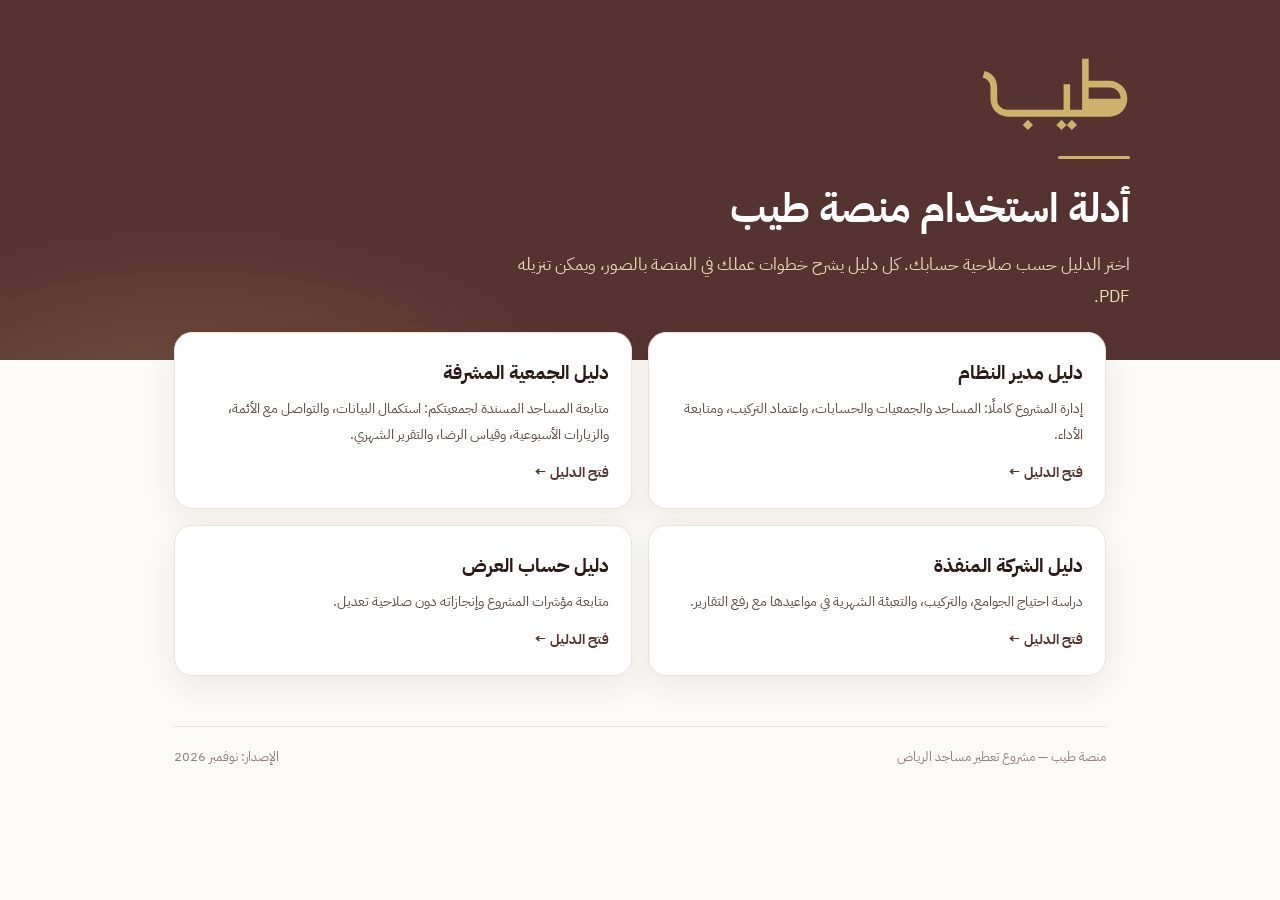
==== docs/guide/index.html @ 137c3f0c "أدلة استخدام مصورة لكل صلاحية مع نسخ PDF ورابط في القائمة Co-Authored-By: Claude Opus 5.5 <noreply@a" ====
<!doctype html><html lang="ar" dir="rtl"><head><meta charset="utf-8"><meta name="viewport" content="width=device-width,initial-scale=1">
<title>أدلة الاستخدام — منصة طيب</title><link rel="icon" href="../icon.svg" type="image/svg+xml">
<link rel="preconnect" href="https://fonts.googleapis.com"><link rel="preconnect" href="https://fonts.gstatic.com" crossorigin>
<link rel="stylesheet" href="https://fonts.googleapis.com/css2?family=IBM+Plex+Sans+Arabic:wght@400;500;600;700&display=swap">
<link rel="stylesheet" href="guide.css"></head><body>
<style>.cards{display:grid;grid-template-columns:repeat(2,1fr);gap:16px;margin-top:-28px;position:relative;z-index:2}
.cards .card{background:#fff;border:1px solid var(--line);border-radius:18px;padding:22px;text-decoration:none;color:var(--ink);display:grid;gap:6px;box-shadow:0 10px 30px rgba(86,51,49,.08)}
.cards .card b{font-size:19px}.cards .card span{color:var(--ink2);font-size:14px}.cards .card i{font-style:normal;color:var(--brown);font-weight:700;font-size:14px;margin-top:6px}
.cards .card:hover{border-color:var(--gold)}@media(max-width:720px){.cards{grid-template-columns:1fr}}</style>
<header class="cover"><div class="in"><div class="logo"><svg viewBox="1000 36 962 492" xmlns="http://www.w3.org/2000/svg"><g fill="#ceb26b"><path fill-rule="evenodd" d="M1655 53H1697V195H1830A115 115 0 0 1 1945 310A115 115 0 0 1 1830 425H1180A113 113 0 0 1 1067 312V240C1067 205 1050 184 1017 176L1029 133C1082 146 1110 185 1110 240V318A62 62 0 0 0 1172 380H1536V217H1578V380H1655ZM1697 238V310H1902A72 72 0 0 0 1830 238Z"/><path d="M1307 445l33 33-33 33-33-33zM1523 445l33 33-33 33-33-33zM1589 445l33 33-33 33-33-33z"/></g></svg></div><div class="gold-line"></div><h1>أدلة استخدام منصة طيب</h1>
<p>اختر الدليل حسب صلاحية حسابك. كل دليل يشرح خطوات عملك في المنصة بالصور، ويمكن تنزيله PDF.</p></div></header>
<main class="wrap"><div class="cards"><a class="card" href="admin.html"><b>دليل مدير النظام</b><span>إدارة المشروع كاملًا: المساجد والجمعيات والحسابات، واعتماد التركيب، ومتابعة الأداء.</span><i>فتح الدليل ←</i></a><a class="card" href="association.html"><b>دليل الجمعية المشرفة</b><span>متابعة المساجد المسندة لجمعيتكم: استكمال البيانات، والتواصل مع الأئمة، والزيارات الأسبوعية، وقياس الرضا، والتقرير الشهري.</span><i>فتح الدليل ←</i></a><a class="card" href="company.html"><b>دليل الشركة المنفذة</b><span>دراسة احتياج الجوامع، والتركيب، والتعبئة الشهرية في مواعيدها مع رفع التقارير.</span><i>فتح الدليل ←</i></a><a class="card" href="viewer.html"><b>دليل حساب العرض</b><span>متابعة مؤشرات المشروع وإنجازاته دون صلاحية تعديل.</span><i>فتح الدليل ←</i></a></div><footer><span>منصة طيب — مشروع تعطير مساجد الرياض</span><span>الإصدار: نوفمبر 2026</span></footer></main></body></html>
---- docs/guide/guide.css ----
:root{--brown:#563331;--gold:#ceb26b;--gold-soft:#f5eedc;--cream:#fbfaf6;--ink:#2b1a18;--ink2:#5e4d4a;--ink3:#8e817e;--line:#ebe4d8}
*{box-sizing:border-box}
html{background:var(--cream)}
body{margin:0;font-family:"IBM Plex Sans Arabic",system-ui,sans-serif;color:var(--ink);line-height:1.85;font-size:15.5px;background:var(--cream)}
.ltr{direction:ltr;unicode-bidi:embed;font-family:ui-monospace,Menlo,monospace;font-size:.9em;background:#fff;border:1px solid var(--line);padding:1px 6px;border-radius:6px}
.wrap{max-width:980px;margin:0 auto;padding:0 24px 80px}
.cover{background:var(--brown);color:#fff;padding:56px 24px 48px;position:relative;overflow:hidden}
.cover::after{content:"";position:absolute;inset:0;background:radial-gradient(600px 300px at 15% 120%,rgba(206,178,107,.25),transparent 70%)}
.cover .in{max-width:980px;margin:0 auto;position:relative;z-index:1;display:grid;gap:14px}
.cover .logo{width:150px;height:auto}
.cover h1{font-size:40px;margin:10px 0 0;line-height:1.3}
.cover p{margin:0;color:#ead9b5;font-size:17px;max-width:640px}
.cover .meta{display:flex;flex-wrap:wrap;gap:8px 18px;margin-top:10px;font-size:13.5px;color:#d9c9a8}
.cover .meta b{color:#fff}
.cover .gold-line{width:72px;height:3px;background:var(--gold);border-radius:3px}
nav.toc{background:#fff;border:1px solid var(--line);border-radius:18px;padding:22px 26px;margin:-28px 0 30px;position:relative;z-index:2;box-shadow:0 10px 30px rgba(86,51,49,.08)}
nav.toc h2{margin:0 0 8px;font-size:18px;border:0;padding:0}
nav.toc ol{margin:0;padding:0 20px 0 0;columns:2;column-gap:36px;font-size:14.5px}
nav.toc a{color:var(--ink);text-decoration:none}
nav.toc a:hover{color:var(--brown);text-decoration:underline}
section{padding-top:18px}
h2{font-size:24px;margin:30px 0 12px;display:flex;align-items:center;gap:12px;border-bottom:2px solid var(--line);padding-bottom:10px}
h2 .no{display:inline-grid;place-items:center;min-width:36px;height:36px;border-radius:11px;background:var(--brown);color:var(--gold);font-size:17px;flex:none}
p{margin:10px 0}
ol.steps{counter-reset:s;list-style:none;padding:0;margin:14px 0;display:grid;gap:8px}
ol.steps li{counter-increment:s;position:relative;padding:10px 52px 10px 14px;background:#fff;border:1px solid var(--line);border-radius:12px}
ol.steps li::before{content:counter(s);position:absolute;right:12px;top:10px;width:28px;height:28px;border-radius:50%;background:var(--gold-soft);color:var(--brown);font-weight:700;display:grid;place-items:center;font-size:14px}
ul{padding-right:22px}
ul li{margin:5px 0}
figure{margin:18px 0 22px;break-inside:avoid}
figure img{width:100%;display:block;border-radius:14px;border:1px solid var(--line);box-shadow:0 12px 34px rgba(43,26,24,.12);background:#fff}
figure.mob img{max-width:300px;margin:0 auto;border-radius:22px}
figcaption{text-align:center;font-size:13px;color:var(--ink3);margin-top:8px}
.pair{display:grid;grid-template-columns:1fr 1fr;gap:16px;align-items:start}
.pair figure{margin:12px 0}
.call{display:flex;gap:12px;align-items:flex-start;padding:12px 16px;border-radius:12px;margin:14px 0;font-size:14.5px;break-inside:avoid}
.call b{flex:none;font-size:12.5px;padding:2px 10px;border-radius:999px;margin-top:2px}
.call.tip{background:#f5eedc}.call.tip b{background:var(--gold);color:var(--ink)}
.call.note{background:#eaf1f8}.call.note b{background:#3b74a8;color:#fff}
.call.warn{background:#fbecea}.call.warn b{background:#9a4a3a;color:#fff}
table{width:100%;border-collapse:collapse;margin:14px 0;font-size:14px;background:#fff;border-radius:12px;overflow:hidden;border:1px solid var(--line)}
th,td{padding:9px 12px;text-align:right;border-bottom:1px solid var(--line)}
th{background:var(--gold-soft);font-weight:700}
table.wf{break-inside:avoid}
table.wf td.n{width:44px;text-align:center;color:var(--ink3);font-weight:700}
table.wf tr.me td{background:#fff8e6;font-weight:700}
table.wf tr.me td.n{color:var(--brown)}
footer{margin-top:50px;padding-top:18px;border-top:1px solid var(--line);color:var(--ink3);font-size:13px;display:flex;justify-content:space-between;flex-wrap:wrap;gap:8px}
.dl{display:inline-flex;align-items:center;gap:8px;background:var(--gold);color:var(--ink);text-decoration:none;font-weight:700;padding:9px 18px;border-radius:12px;font-size:14px;margin-top:12px;width:max-content}
@media (max-width:720px){.wrap{padding:0 16px 60px}.cover h1{font-size:30px}nav.toc ol{columns:1}.pair{grid-template-columns:1fr}h2{font-size:20px}}
@media print{
  @page{size:A4;margin:14mm 13mm}
  @page :first{margin:0}
  html,body{background:#fff;font-size:12.5px}
  .dl,.noprint{display:none!important}
  .cover{-webkit-print-color-adjust:exact;print-color-adjust:exact;height:297mm;display:flex;align-items:center;padding:0 22mm;margin:0;break-after:page}
  .cover .in{gap:18px}.cover .logo{width:200px}.cover h1{font-size:46px}
  nav.toc{margin:0 0 6px;box-shadow:none}
  section{break-before:page;padding-top:0}
  section:first-of-type{break-before:auto}
  h2{margin-top:0}
  figure img{box-shadow:none}
  *{-webkit-print-color-adjust:exact;print-color-adjust:exact}
}
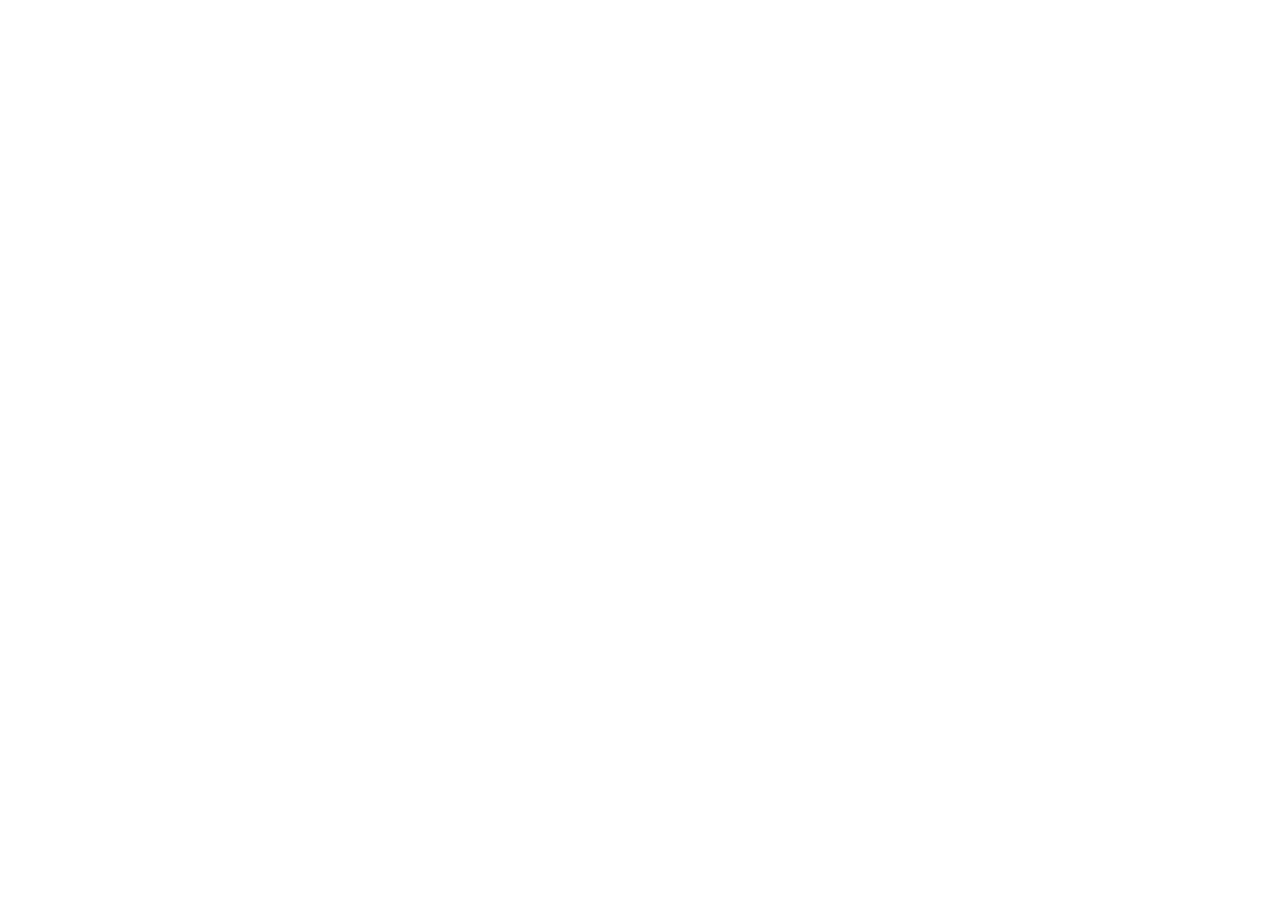
==== commit 3a32e7c3: "تحويل الزيارات من http إلى https تلقائيًا Co-Authored-By: Claude Opus 5.5 <noreply@anthropic.com>" ====
--- a/docs/guide/index.html
+++ b/docs/guide/index.html
@@ -1,4 +1,4 @@
-<!doctype html><html lang="ar" dir="rtl"><head><meta charset="utf-8"><meta name="viewport" content="width=device-width,initial-scale=1">
+<!doctype html><html lang="ar" dir="rtl"><head><meta charset="utf-8"><script>if(location.protocol==="http:"&&!/^(localhost|127\.|\[::1\])/.test(location.hostname))location.replace("https://"+location.host+location.pathname+location.search+location.hash)</script><meta name="viewport" content="width=device-width,initial-scale=1">
 <title>أدلة الاستخدام — منصة طيب</title><link rel="icon" href="../icon.svg" type="image/svg+xml">
 <link rel="preconnect" href="https://fonts.googleapis.com"><link rel="preconnect" href="https://fonts.gstatic.com" crossorigin>
 <link rel="stylesheet" href="https://fonts.googleapis.com/css2?family=IBM+Plex+Sans+Arabic:wght@400;500;600;700&display=swap">
